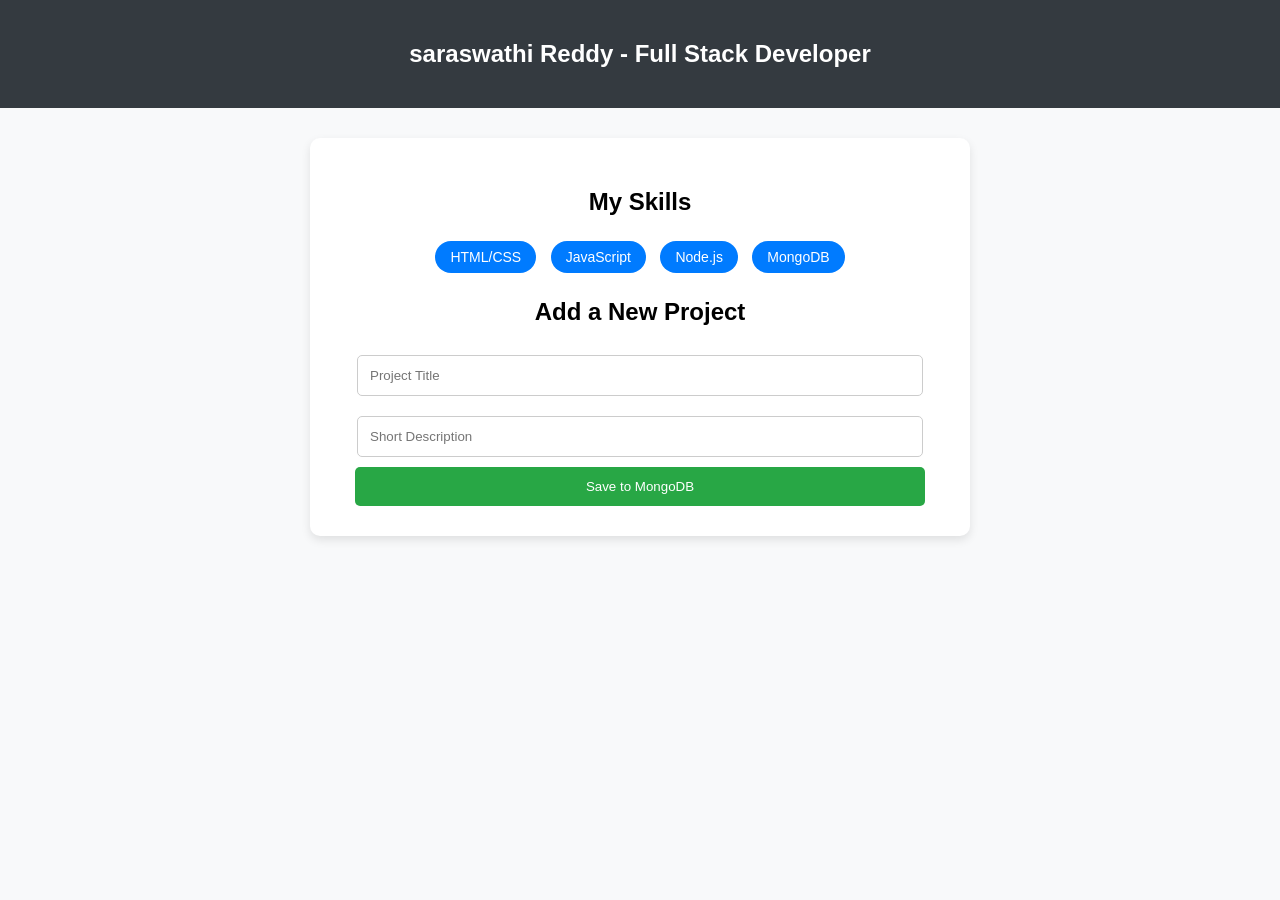
==== app.js/index.html @ 264baf18 "final thiranex submission" ====
<!DOCTYPE html>
<html lang="en">
<head>
    <meta charset="UTF-8">
    <title>saraswathi Reddy | Portfolio</title>
    <link rel="stylesheet" href="style.css">
</head>
<body>
    <nav>
        <h1>saraswathi Reddy - Full Stack Developer</h1>
    </nav>

    <div class="container">
        <h2>My Skills</h2>
        <div class="skills">
            <span>HTML/CSS</span> <span>JavaScript</span> <span>Node.js</span> <span>MongoDB</span>
        </div>

        <h2>Add a New Project</h2>
        <form action="/add-project" method="POST">
            <input type="text" name="title" placeholder="Project Title" required>
            <input type="text" name="description" placeholder="Short Description" required>
            <button type="submit">Save to MongoDB</button>
        </form>
    </div>
</body>
</html>
---- app.js/style.css ----
body { font-family: sans-serif; background-color: #f8f9fa; margin: 0; text-align: center; }
nav { background: #343a40; color: white; padding: 20px; }
.container { max-width: 600px; margin: 30px auto; background: white; padding: 30px; border-radius: 10px; box-shadow: 0px 4px 10px rgba(0,0,0,0.1); }
.skills span { background: #007bff; color: white; padding: 8px 15px; border-radius: 20px; margin: 5px; display: inline-block; font-size: 14px; }
input { width: 90%; padding: 12px; margin: 10px 0; border: 1px solid #ccc; border-radius: 5px; }
button { background: #28a745; color: white; border: none; padding: 12px 20px; border-radius: 5px; cursor: pointer; width: 95%; }
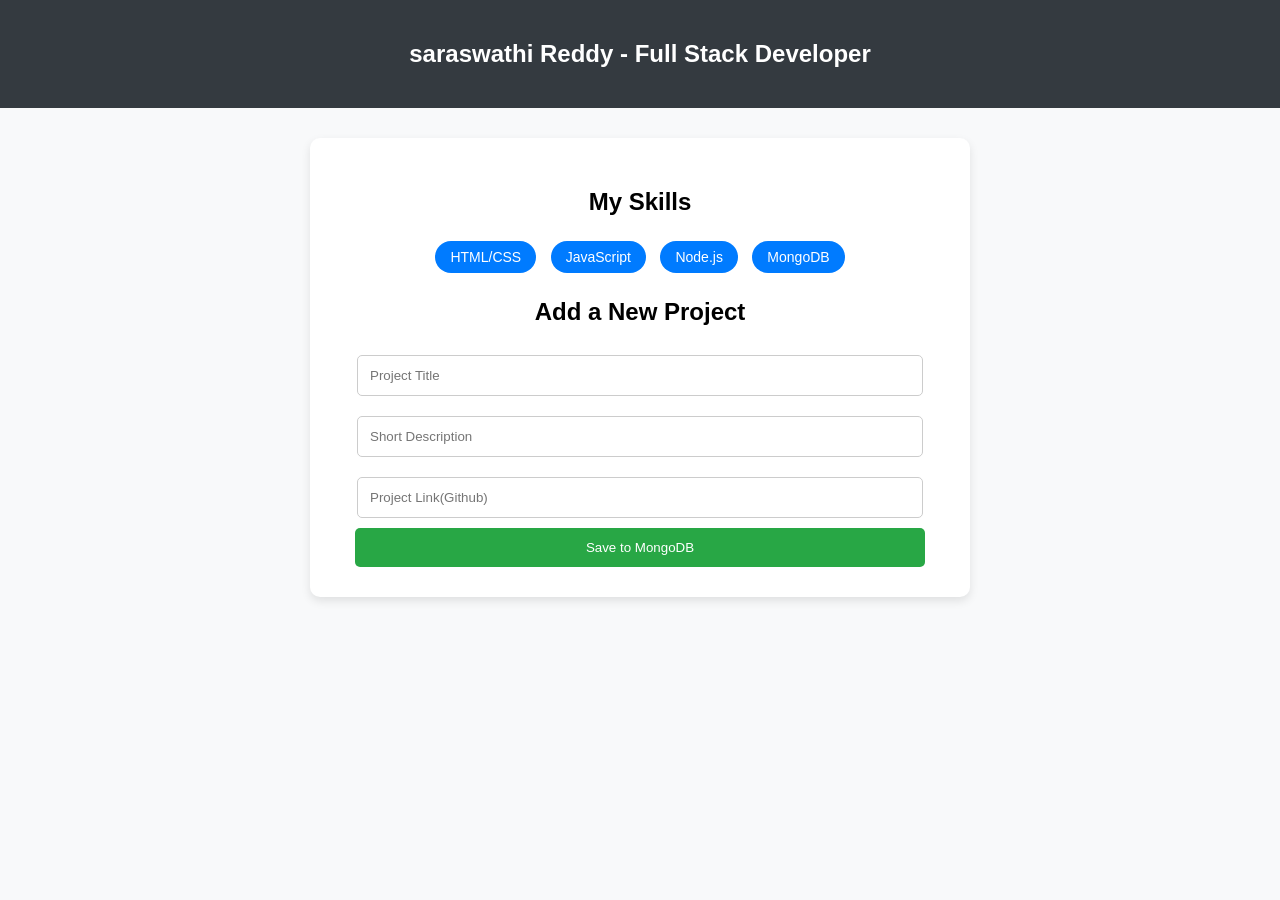
==== commit 2ff8ae67: "Update index.html" ====
--- a/app.js/index.html
+++ b/app.js/index.html
@@ -20,8 +20,9 @@
         <form action="/add-project" method="POST">
             <input type="text" name="title" placeholder="Project Title" required>
             <input type="text" name="description" placeholder="Short Description" required>
+            <input type="text" name="link" placeholder="Project Link(Github)"reuired>
             <button type="submit">Save to MongoDB</button>
         </form>
     </div>
 </body>
-</html>+</html>
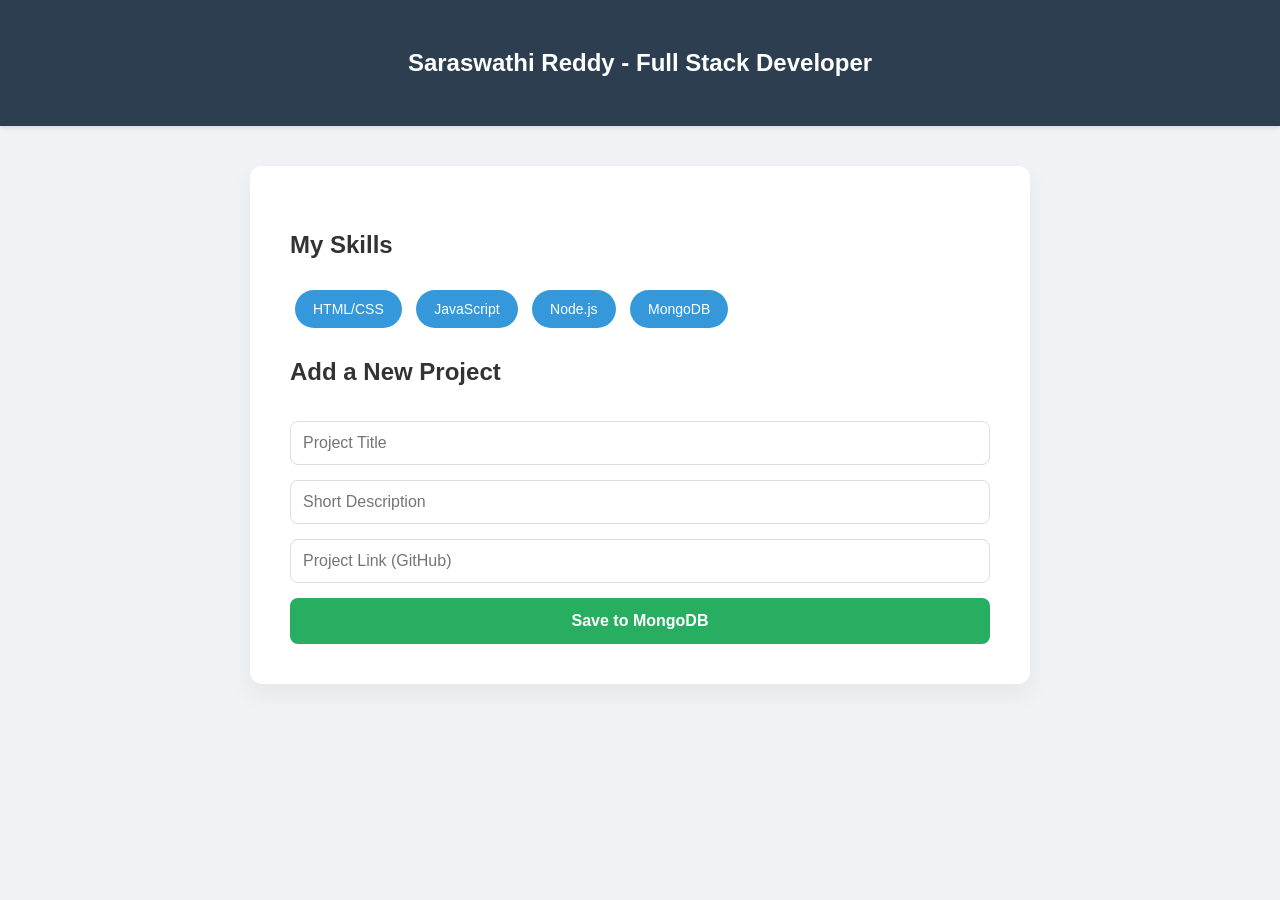
==== commit 48dcb84f: "Update index.html" ====
--- a/app.js/index.html
+++ b/app.js/index.html
@@ -2,27 +2,31 @@
 <html lang="en">
 <head>
     <meta charset="UTF-8">
-    <title>saraswathi Reddy | Portfolio</title>
+    <title>Saraswathi Reddy | Portfolio</title>
     <link rel="stylesheet" href="style.css">
 </head>
 <body>
     <nav>
-        <h1>saraswathi Reddy - Full Stack Developer</h1>
+        <h1>Saraswathi Reddy - Full Stack Developer</h1>
     </nav>
 
     <div class="container">
         <h2>My Skills</h2>
         <div class="skills">
-            <span>HTML/CSS</span> <span>JavaScript</span> <span>Node.js</span> <span>MongoDB</span>
+            <span>HTML/CSS</span> 
+            <span>JavaScript</span> 
+            <span>Node.js</span> 
+            <span>MongoDB</span>
         </div>
 
         <h2>Add a New Project</h2>
         <form action="/add-project" method="POST">
             <input type="text" name="title" placeholder="Project Title" required>
             <input type="text" name="description" placeholder="Short Description" required>
-            <input type="text" name="link" placeholder="Project Link(Github)"reuired>
+            <input type="text" name="link" placeholder="Project Link (GitHub)" required>
             <button type="submit">Save to MongoDB</button>
         </form>
     </div>
 </body>
 </html>
+
--- a/app.js/style.css
+++ b/app.js/style.css
@@ -1,6 +1,76 @@
-body { font-family: sans-serif; background-color: #f8f9fa; margin: 0; text-align: center; }
-nav { background: #343a40; color: white; padding: 20px; }
-.container { max-width: 600px; margin: 30px auto; background: white; padding: 30px; border-radius: 10px; box-shadow: 0px 4px 10px rgba(0,0,0,0.1); }
-.skills span { background: #007bff; color: white; padding: 8px 15px; border-radius: 20px; margin: 5px; display: inline-block; font-size: 14px; }
-input { width: 90%; padding: 12px; margin: 10px 0; border: 1px solid #ccc; border-radius: 5px; }
-button { background: #28a745; color: white; border: none; padding: 12px 20px; border-radius: 5px; cursor: pointer; width: 95%; }+/* Resetting the basics */
+body {
+    font-family: 'Segoe UI', Tahoma, Geneva, Verdana, sans-serif;
+    background-color: #f0f2f5;
+    margin: 0;
+    color: #333;
+    line-height: 1.6;
+}
+
+/* Navigation Bar */
+nav {
+    background-color: #2c3e50;
+    color: white;
+    padding: 1.5rem;
+    text-align: center;
+    box-shadow: 0 2px 5px rgba(0,0,0,0.1);
+}
+
+/* Main Content Box */
+.container {
+    max-width: 700px;
+    margin: 40px auto;
+    background: #ffffff;
+    padding: 40px;
+    border-radius: 12px;
+    box-shadow: 0 10px 25px rgba(0,0,0,0.05);
+}
+
+/* Skills Section */
+.skills {
+    margin: 20px 0;
+}
+
+.skills span {
+    background: #3498db;
+    color: white;
+    padding: 8px 18px;
+    margin: 5px;
+    border-radius: 50px;
+    display: inline-block;
+    font-size: 14px;
+    font-weight: 500;
+}
+
+/* The Form */
+form {
+    display: flex;
+    flex-direction: column;
+    gap: 15px;
+    margin-top: 30px;
+    text-align: left;
+}
+
+input {
+    padding: 12px;
+    border: 1px solid #ddd;
+    border-radius: 8px;
+    font-size: 16px;
+}
+
+/* The Button */
+button {
+    background-color: #27ae60;
+    color: white;
+    padding: 14px;
+    border: none;
+    border-radius: 8px;
+    font-size: 16px;
+    font-weight: bold;
+    cursor: pointer;
+    transition: background 0.3s ease;
+}
+
+button:hover {
+    background-color: #219150;
+}
